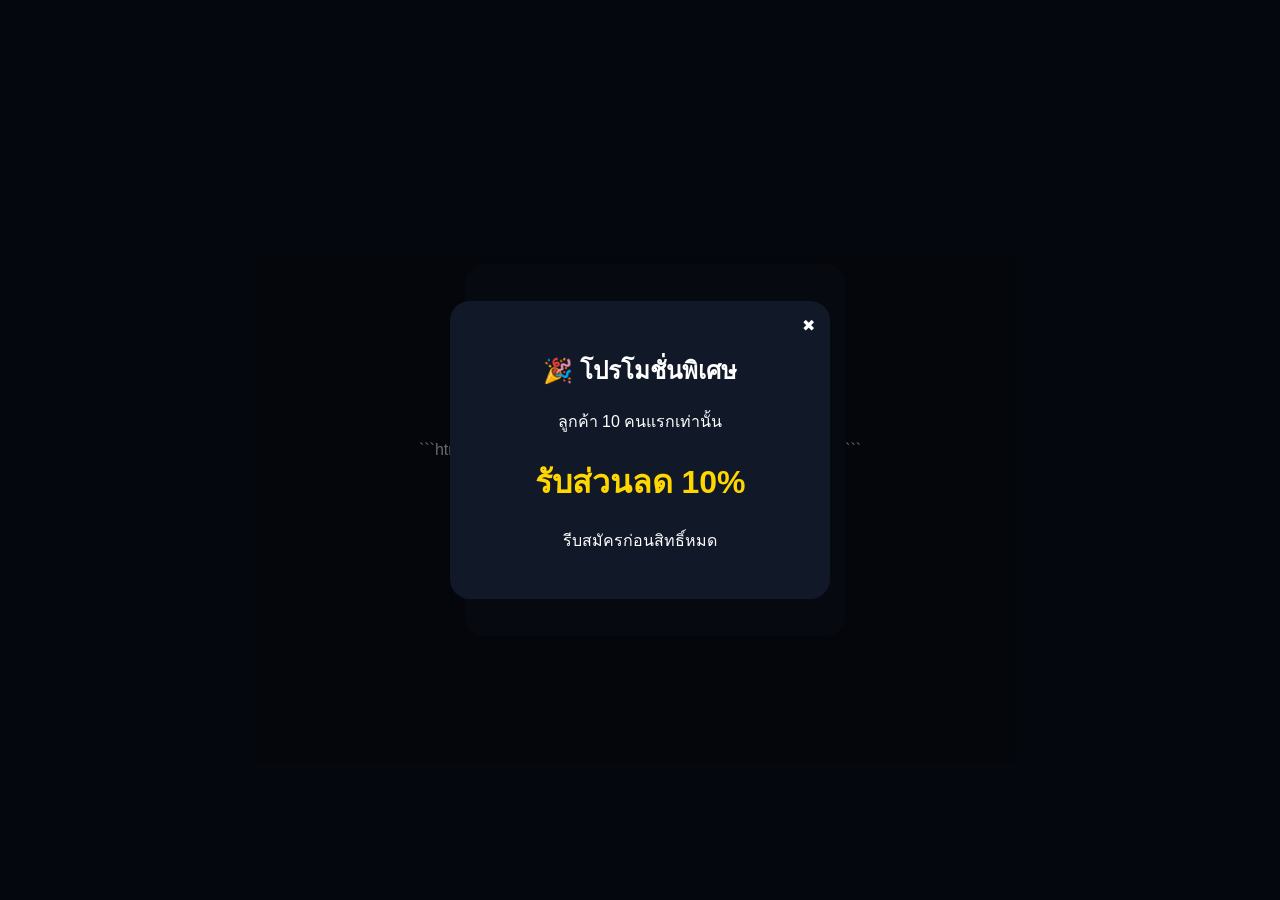
==== index.html @ 68eb7c15 "Update index.html" ====
```html
<!DOCTYPE html>
<html lang="th">
<head>
<meta charset="UTF-8">
<meta name="viewport" content="width=device-width, initial-scale=1.0">
<title>เข้าสู่ระบบ</title>

<style>

body{
    background:#0b1120;
    color:white;
    font-family:sans-serif;
    display:flex;
    justify-content:center;
    align-items:center;
    height:100vh;
    margin:0;
}

.box{
    background:#111827;
    padding:30px;
    border-radius:20px;
    width:320px;
    animation:floatBox 3s ease-in-out infinite;
}

@keyframes floatBox{

    0%{
        transform:translateY(0px);
    }

    50%{
        transform:translateY(-15px);
    }

    100%{
        transform:translateY(0px);
    }

}

h2{
    text-align:center;
}

input{
    width:100%;
    padding:15px;
    margin-top:15px;
    border:none;
    border-radius:10px;
    box-sizing:border-box;
}

button{
    width:100%;
    padding:15px;
    margin-top:20px;
    border:none;
    border-radius:10px;
    background:#2563eb;
    color:white;
    cursor:pointer;
}

a{
    color:#38bdf8;
    text-decoration:none;
}

.promo-popup{
    position:fixed;
    top:0;
    left:0;
    width:100%;
    height:100%;
    background:rgba(0,0,0,.6);
    display:flex;
    justify-content:center;
    align-items:center;
    z-index:9999;
}

.promo-box{
    background:#111827;
    padding:30px;
    width:320px;
    border-radius:20px;
    text-align:center;
    position:relative;
}

.promo-box h1{
    color:gold;
}

.close-popup{
    position:absolute;
    top:15px;
    right:15px;
    cursor:pointer;
}

</style>
</head>

<body>

<div class="box">

<h2>🔐 เข้าสู่ระบบ</h2>

<input type="text" id="username" placeholder="ชื่อผู้ใช้">

<input type="password" id="password" placeholder="รหัสผ่าน">

<button onclick="login()">
เข้าสู่ระบบ
</button>

<br><br>

<a href="register.html">
สมัครสมาชิก
</a>

</div>

<!-- Popup โปรโมชั่น -->
<div id="promoPopup" class="promo-popup">

    <div class="promo-box">

        <span class="close-popup" onclick="closePopup()">
            ✖
        </span>

        <h2>🎉 โปรโมชั่นพิเศษ</h2>

        <p>ลูกค้า 10 คนแรกเท่านั้น</p>

        <h1>รับส่วนลด 10%</h1>

        <p>รีบสมัครก่อนสิทธิ์หมด</p>

    </div>

</div>

<script>

function closePopup(){

    document.getElementById("promoPopup").style.display = "none";

}

function login(){

    let user = localStorage.getItem("username");
    let pass = localStorage.getItem("password");

    if(
        document.getElementById("username").value == user &&
        document.getElementById("password").value == pass
    ){

        localStorage.setItem("loggedIn","true");

        window.location.href = "home.html";

    }else{

        alert("ชื่อผู้ใช้หรือรหัสผ่านไม่ถูกต้อง");

    }

}

</script>

</body>
</html>
```
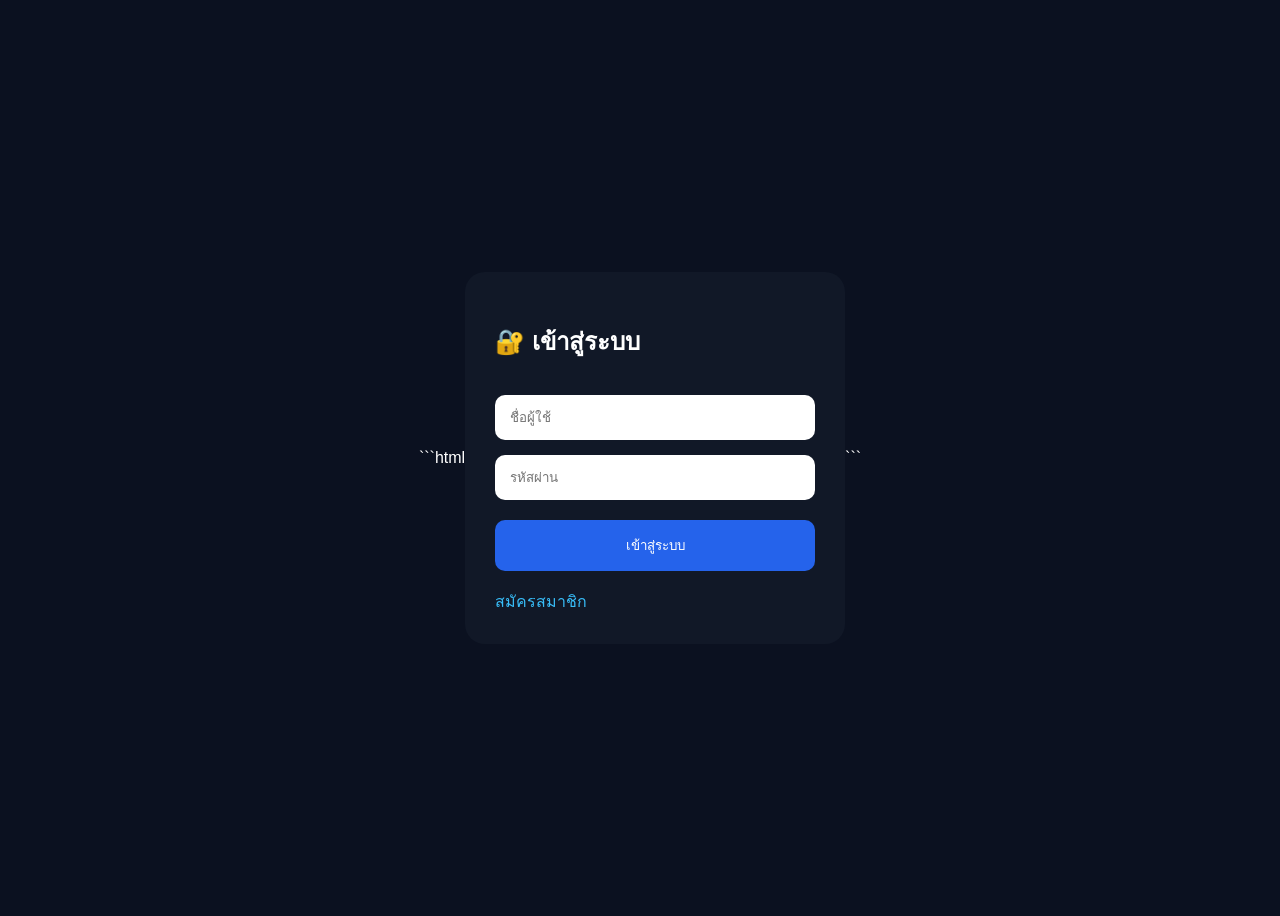
==== commit 04b5d430: "Update index.html" ====
--- a/index.html
+++ b/index.html
@@ -16,7 +16,6 @@
     justify-content:center;
     align-items:center;
     height:100vh;
-    margin:0;
 }
 
 .box{
@@ -24,27 +23,6 @@
     padding:30px;
     border-radius:20px;
     width:320px;
-    animation:floatBox 3s ease-in-out infinite;
-}
-
-@keyframes floatBox{
-
-    0%{
-        transform:translateY(0px);
-    }
-
-    50%{
-        transform:translateY(-15px);
-    }
-
-    100%{
-        transform:translateY(0px);
-    }
-
-}
-
-h2{
-    text-align:center;
 }
 
 input{
@@ -72,42 +50,8 @@
     text-decoration:none;
 }
 
-.promo-popup{
-    position:fixed;
-    top:0;
-    left:0;
-    width:100%;
-    height:100%;
-    background:rgba(0,0,0,.6);
-    display:flex;
-    justify-content:center;
-    align-items:center;
-    z-index:9999;
-}
-
-.promo-box{
-    background:#111827;
-    padding:30px;
-    width:320px;
-    border-radius:20px;
-    text-align:center;
-    position:relative;
-}
-
-.promo-box h1{
-    color:gold;
-}
-
-.close-popup{
-    position:absolute;
-    top:15px;
-    right:15px;
-    cursor:pointer;
-}
-
 </style>
 </head>
-
 <body>
 
 <div class="box">
@@ -130,54 +74,26 @@
 
 </div>
 
-<!-- Popup โปรโมชั่น -->
-<div id="promoPopup" class="promo-popup">
-
-    <div class="promo-box">
-
-        <span class="close-popup" onclick="closePopup()">
-            ✖
-        </span>
-
-        <h2>🎉 โปรโมชั่นพิเศษ</h2>
-
-        <p>ลูกค้า 10 คนแรกเท่านั้น</p>
-
-        <h1>รับส่วนลด 10%</h1>
-
-        <p>รีบสมัครก่อนสิทธิ์หมด</p>
-
-    </div>
-
-</div>
-
 <script>
-
-function closePopup(){
-
-    document.getElementById("promoPopup").style.display = "none";
-
-}
 
 function login(){
 
-    let user = localStorage.getItem("username");
-    let pass = localStorage.getItem("password");
+let user = localStorage.getItem("username");
+let pass = localStorage.getItem("password");
 
-    if(
-        document.getElementById("username").value == user &&
-        document.getElementById("password").value == pass
-    ){
+if(
+document.getElementById("username").value == user &&
+document.getElementById("password").value == pass
+){
 
-        localStorage.setItem("loggedIn","true");
+localStorage.setItem("loggedIn","true");
+window.location.href="home.html";
 
-        window.location.href = "home.html";
+}else{
 
-    }else{
+alert("ชื่อผู้ใช้หรือรหัสผ่านไม่ถูกต้อง");
 
-        alert("ชื่อผู้ใช้หรือรหัสผ่านไม่ถูกต้อง");
-
-    }
+}
 
 }
 
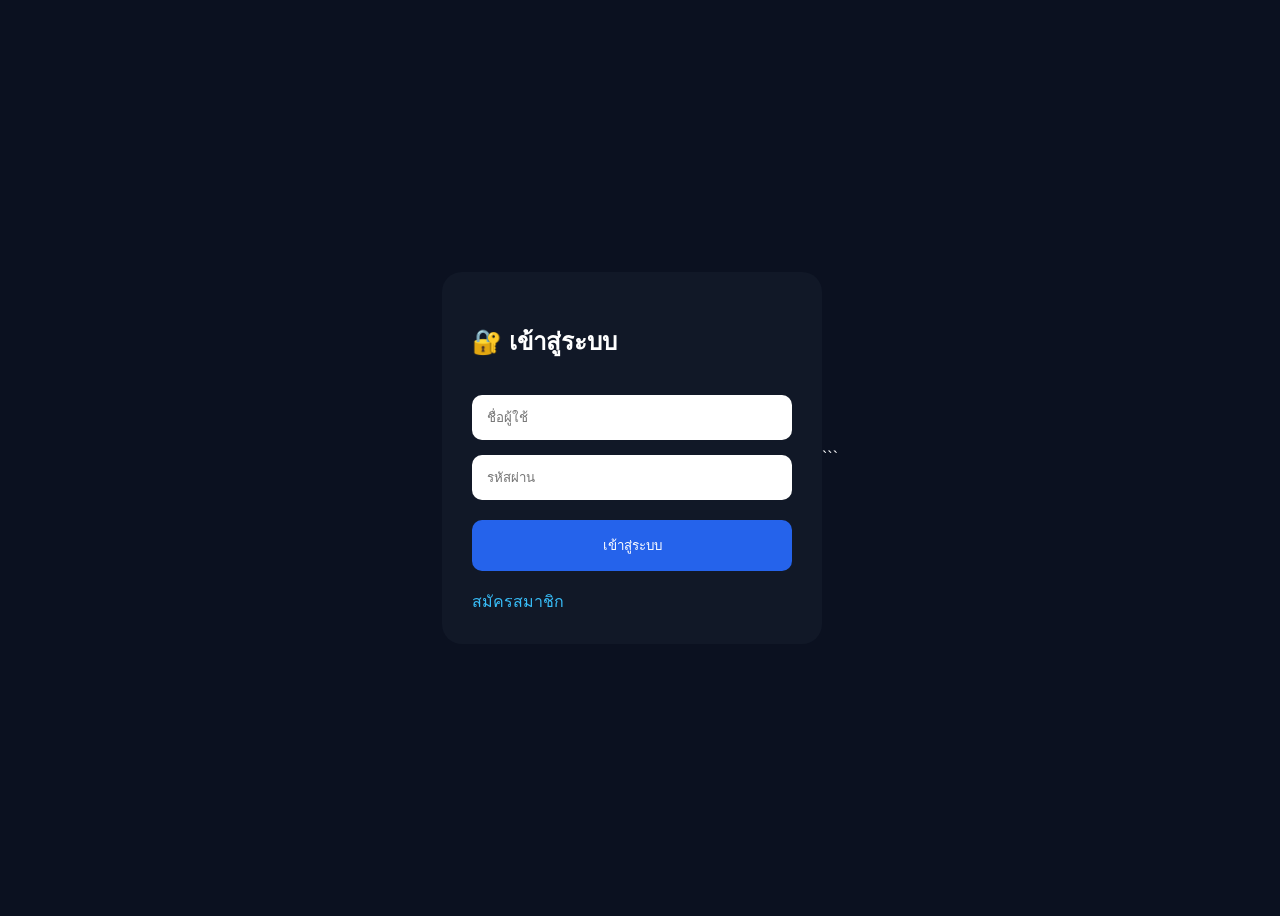
==== commit a4e12ccf: "Update index.html" ====
--- a/index.html
+++ b/index.html
@@ -1,4 +1,4 @@
-```html
+
 <!DOCTYPE html>
 <html lang="th">
 <head>
@@ -87,6 +87,12 @@
 ){
 
 localStorage.setItem("loggedIn","true");
+
+localStorage.setItem(
+"userLogin",
+document.getElementById("username").value
+);
+
 window.location.href="home.html";
 
 }else{
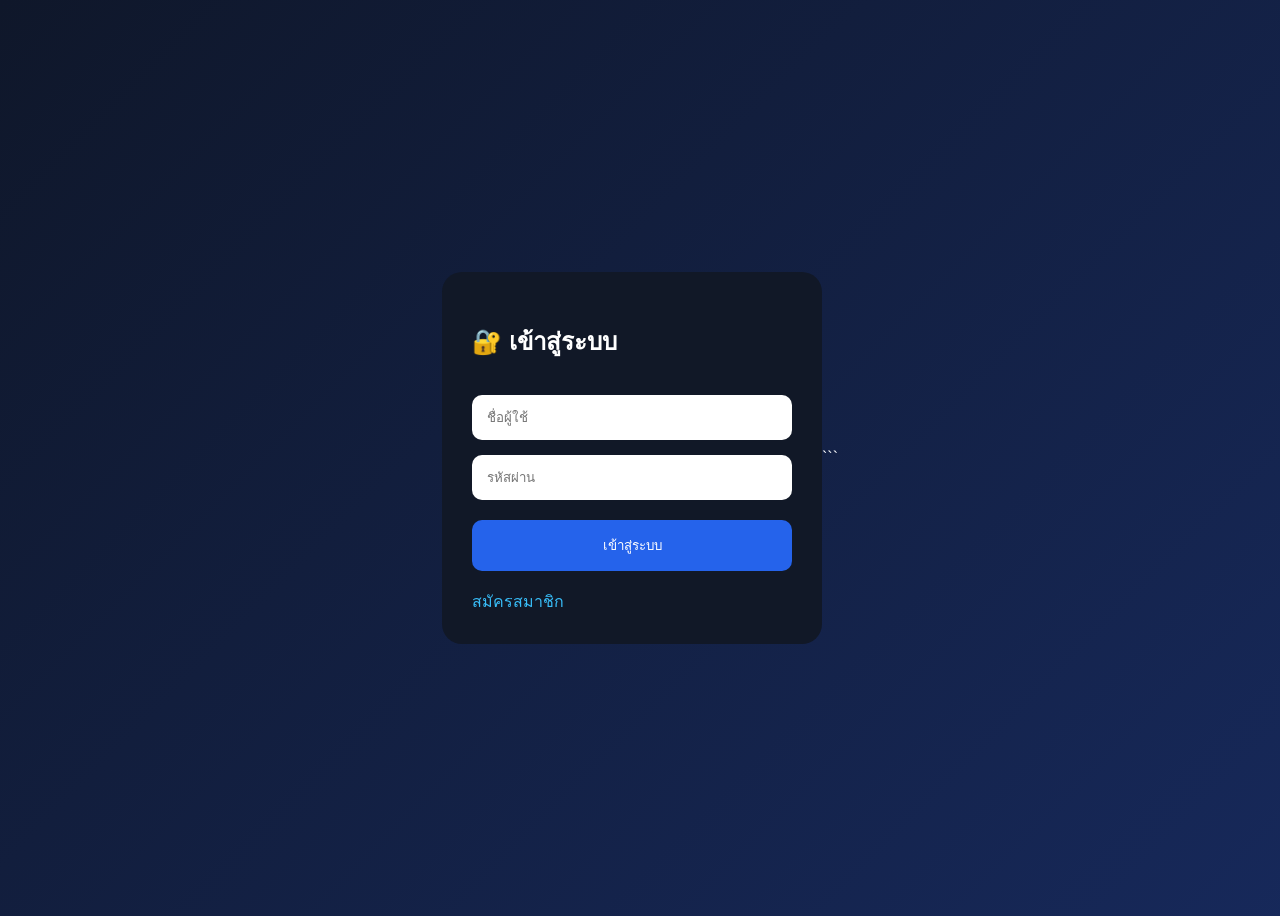
==== commit d712865b: "Update index.html" ====
--- a/index.html
+++ b/index.html
@@ -9,7 +9,9 @@
 <style>
 
 body{
-    background:#0b1120;
+    background:linear-gradient(135deg,#0f172a,#1e3a8a,#0ea5e9);
+    background-size:400% 400%;
+    animation:bgMove 10s ease infinite;
     color:white;
     font-family:sans-serif;
     display:flex;
@@ -23,6 +25,7 @@
     padding:30px;
     border-radius:20px;
     width:320px;
+    animation:floatBox 3s ease-in-out infinite;
 }
 
 input{
@@ -49,7 +52,36 @@
     color:#38bdf8;
     text-decoration:none;
 }
+@keyframes bgMove{
 
+0%{
+background-position:0% 50%;
+}
+
+50%{
+background-position:100% 50%;
+}
+
+100%{
+background-position:0% 50%;
+}
+
+}
+    @keyframes floatBox{
+
+0%{
+transform:translateY(0px);
+}
+
+50%{
+transform:translateY(-15px);
+}
+
+100%{
+transform:translateY(0px);
+}
+
+}
 </style>
 </head>
 <body>
@@ -78,22 +110,33 @@
 
 function login(){
 
-let user = localStorage.getItem("username");
-let pass = localStorage.getItem("password");
+let username =
+document.getElementById("username").value;
 
-if(
-document.getElementById("username").value == user &&
-document.getElementById("password").value == pass
-){
+let password =
+document.getElementById("password").value;
+
+fetch(
+"https://script.google.com/macros/s/AKfycbzwjgBRgtqQx9xPno366O-lDS_b13yyKmkDoxL3qhzYdVYFV9dWVkC5UoukjRS7tR1ozA/exec?action=login&username="
++ username +
+"&password=" +
+password
+)
+
+.then(response => response.text())
+
+.then(data => {
+
+if(data == "success"){
 
 localStorage.setItem("loggedIn","true");
 
 localStorage.setItem(
 "userLogin",
-document.getElementById("username").value
+username
 );
 
-window.location.href="home.html";
+window.location.href = "home.html";
 
 }else{
 
@@ -101,8 +144,9 @@
 
 }
 
+});
+
 }
-
 </script>
 
 </body>
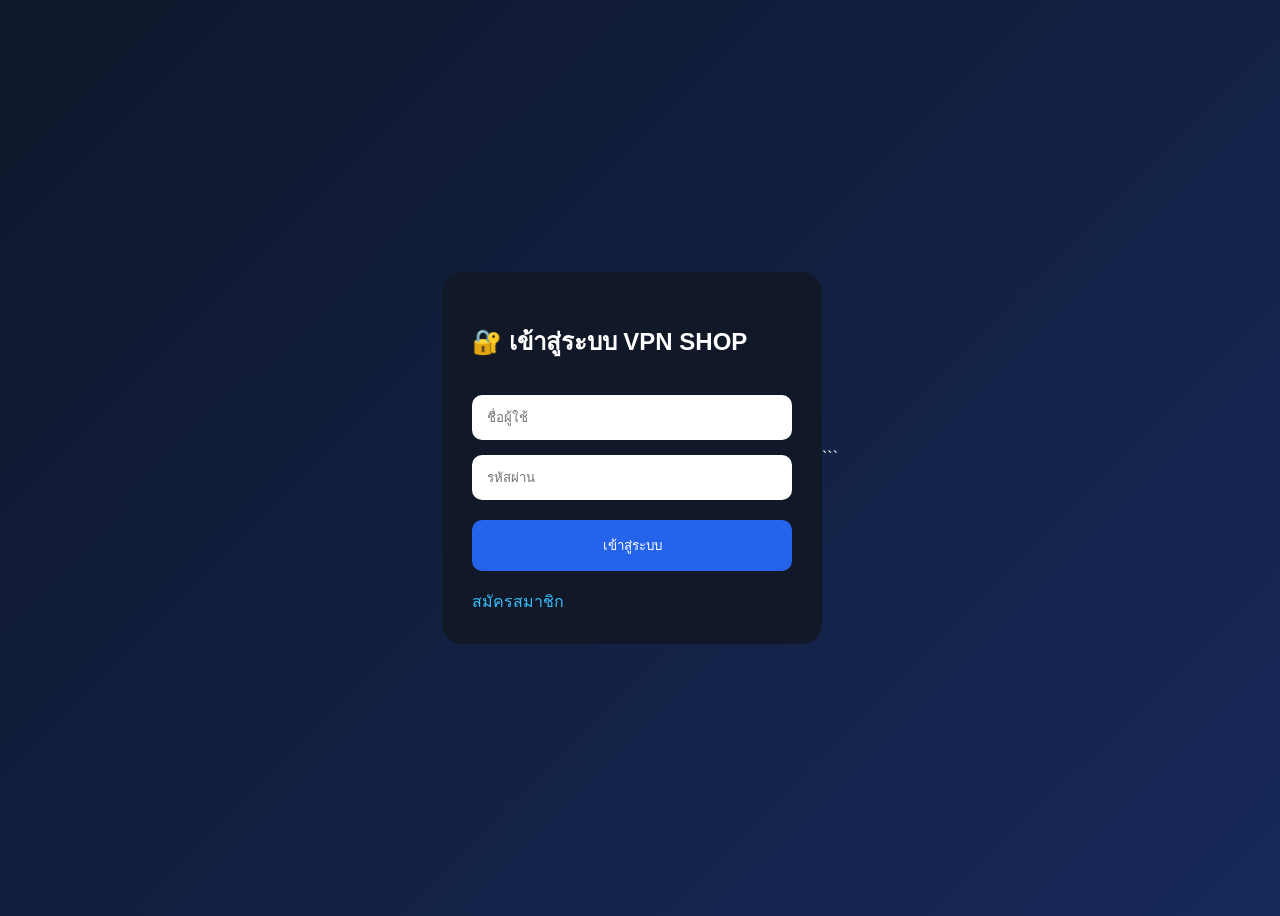
==== commit 42f3e51a: "Update index.html" ====
--- a/index.html
+++ b/index.html
@@ -82,19 +82,40 @@
 }
 
 }
+    .loader{
+display:inline-block;
+width:20px;
+height:20px;
+border:3px solid rgba(255,255,255,.3);
+border-top:3px solid white;
+border-radius:50%;
+animation:spin 1s linear infinite;
+}
+
+@keyframes spin{
+
+0%{
+transform:rotate(0deg);
+}
+
+100%{
+transform:rotate(360deg);
+}
+
+}
 </style>
 </head>
 <body>
 
 <div class="box">
 
-<h2>🔐 เข้าสู่ระบบ</h2>
+<h2>🔐 เข้าสู่ระบบ VPN SHOP</h2>
 
 <input type="text" id="username" placeholder="ชื่อผู้ใช้">
 
 <input type="password" id="password" placeholder="รหัสผ่าน">
 
-<button onclick="login()">
+<button id="loginBtn" onclick="login()">
 เข้าสู่ระบบ
 </button>
 
@@ -109,6 +130,11 @@
 <script>
 
 function login(){
+
+document.getElementById("loginBtn").innerHTML =
+'<span class="loader"></span>';
+
+document.getElementById("loginBtn").disabled = true;
 
 let username =
 document.getElementById("username").value;
